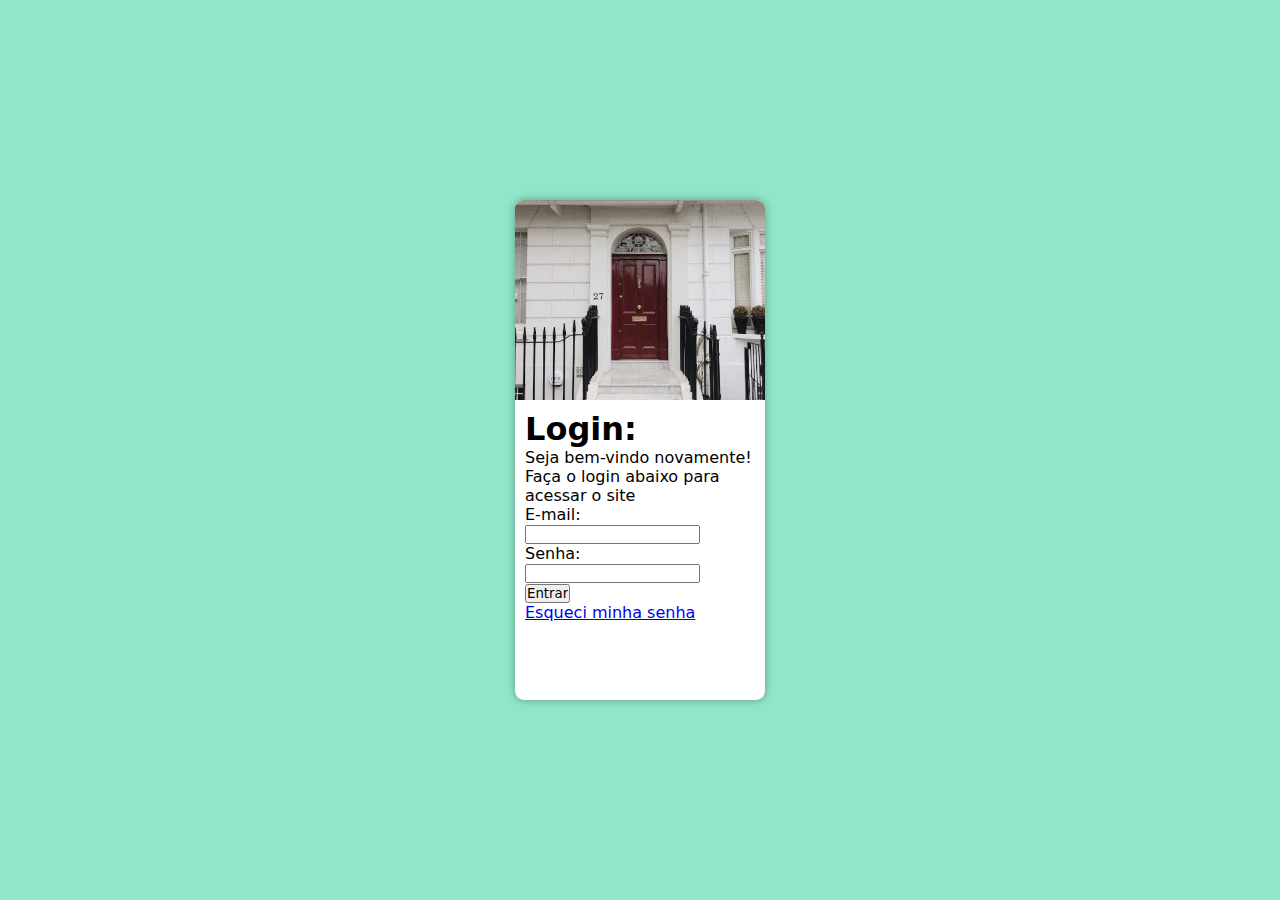
==== projeto-login/index.html @ 0ed56628 "projeto-login" ====
<!DOCTYPE html>
<html lang="pt-br">

<head>
    <meta charset="UTF-8">
    <meta name="viewport" content="width=device-width, initial-scale=1.0">
    <title>Login</title>
    <link rel="stylesheet" href="estilos/style.css">
</head>

<body>
    <main>
        <section id="login">
            <div id="img">
                <!-- imagem -->
            </div>

            <div id="form">
                <h1>Login:</h1>
                <p>Seja bem-vindo novamente! Faça o login abaixo para acessar o site</p>
                
                <form action="login.js" method="post">
                    <label for="e-mail">E-mail:</label>
                    <input type="email" name="e-mail" id="e-mail" required><br>
                    <label for="senha">Senha:</label>
                    <input type="password" name="senha" id="senha" min="8" required><br>
                    <input type="submit" value="Entrar"><br>
                    <a href="#">Esqueci minha senha</a>
                </form>
            </div>
        </section>
    </main>
</body>

</html>
---- projeto-login/estilos/style.css ----
@charset "UTF-8";

/*
PALETA DE CORES:
    #71dfb9c5
    #20FA70
*/

* {
    font-family: system-ui, -apple-system, BlinkMacSystemFont, 'Segoe UI', Roboto, Oxygen, Ubuntu, Cantarell, 'Open Sans', 'Helvetica Neue', sans-serif;
    margin: 0px;
    padding: 0px;
    box-sizing: border-box;
}

body {
    height: 100vh;
    width: 100vw;
    background-color: #71dfb9c5;
}

main {
    position: relative;
    height: 100vh;
    width: 100vw;
}

section#login {
    position: absolute;
    top: 50%;
    left: 50%;
    transform: translate(-50%, -50%);
    overflow: hidden;

    background-color: white;
    width: 250px;
    height: 500px;
    border-radius: 9px;
    box-shadow: 0px 0px 9px rgba(0, 0, 0, 0.337);
}

section#login > div#img {
    display: block;
    height: 200px;
    background: #71dfb9c5 url('../imagem/porta.jpg') center center no-repeat;
    background-size: cover;
}

section#login > div#form {
    display: block;
    padding: 10px;
}
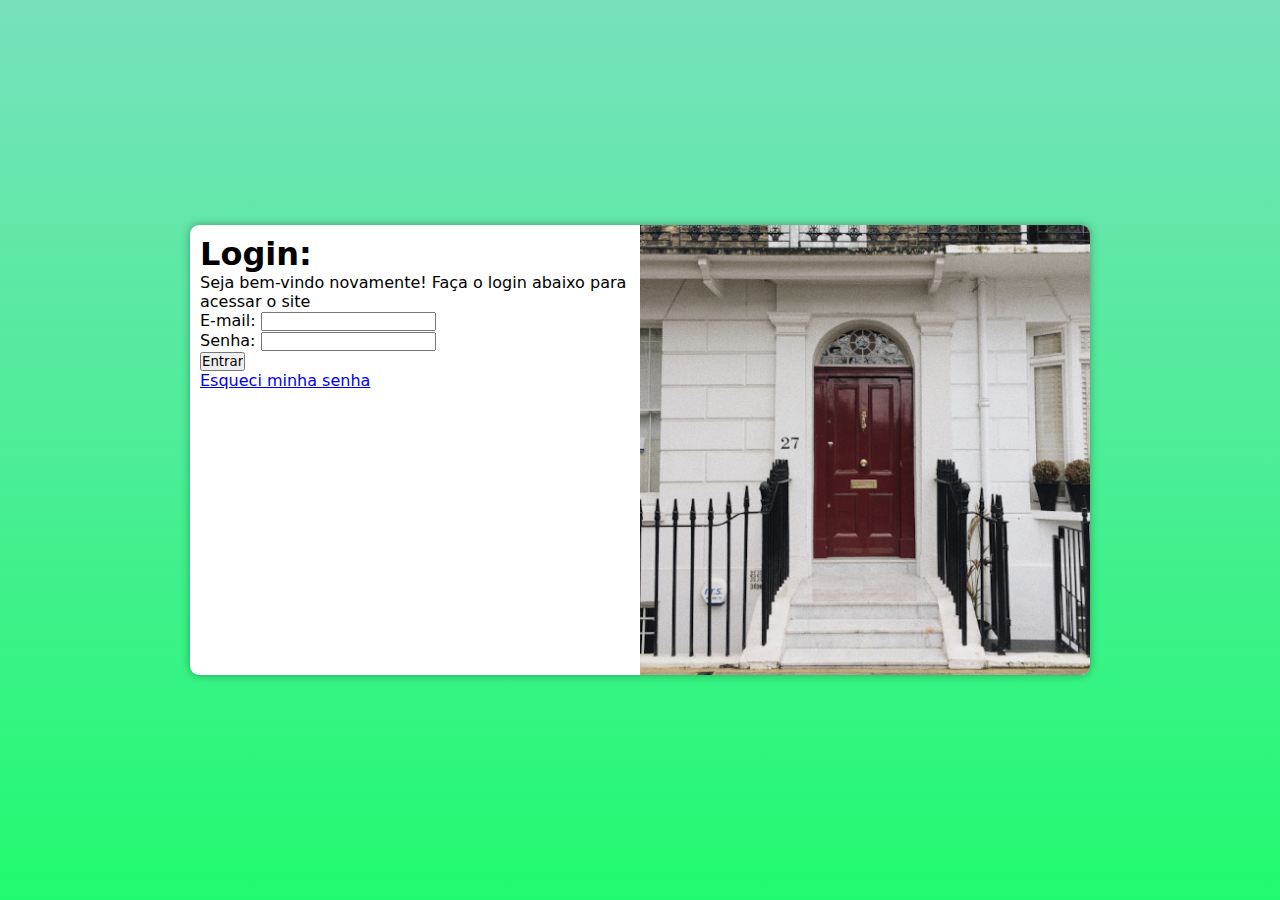
==== commit ed5b94d4: "projeto-login" ====
--- a/projeto-login/index.html
+++ b/projeto-login/index.html
@@ -6,6 +6,7 @@
     <meta name="viewport" content="width=device-width, initial-scale=1.0">
     <title>Login</title>
     <link rel="stylesheet" href="estilos/style.css">
+    <link rel="stylesheet" href="estilo/mediaquery.css">
 </head>
 
 <body>
--- a/projeto-login/estilo/mediaquery.css
+++ b/projeto-login/estilo/mediaquery.css
@@ -0,0 +1,53 @@
+@charset "UTF-8";
+/*
+    DEVICE BREAKPOINTS:
+    TABLET: 768px;
+    LAPTOP: 992px;
+    TV: 1200px;
+*/
+
+@media screen and (min-width: 768px) and (max-width: 991px) {
+
+    body {
+        background-image: linear-gradient(to bottom, #71dfb9c5, #20FA70);
+    }
+
+    section#login {
+        width: 85vw;
+        height: 450px;
+    }
+
+    section#login > div#img {
+        float: right;
+        width: 30%;
+        height: 100%;
+    }
+
+    section#login > div#form {
+        float: left;
+        width: 70%;
+    }
+}
+
+@media screen and (min-width: 992px) {
+    body {
+        background-image: linear-gradient(to bottom, #71dfb9c5, #20FA70);
+    }
+
+    section#login {
+        width: 900px;
+        height: 450px;
+    }
+
+    section#login > div#img {
+        float: right;
+        width: 50%;
+        height: 100%;
+    }
+
+    section#login > div#form {
+        float: left;
+        width: 50%;
+        height: 100%;
+    }
+}
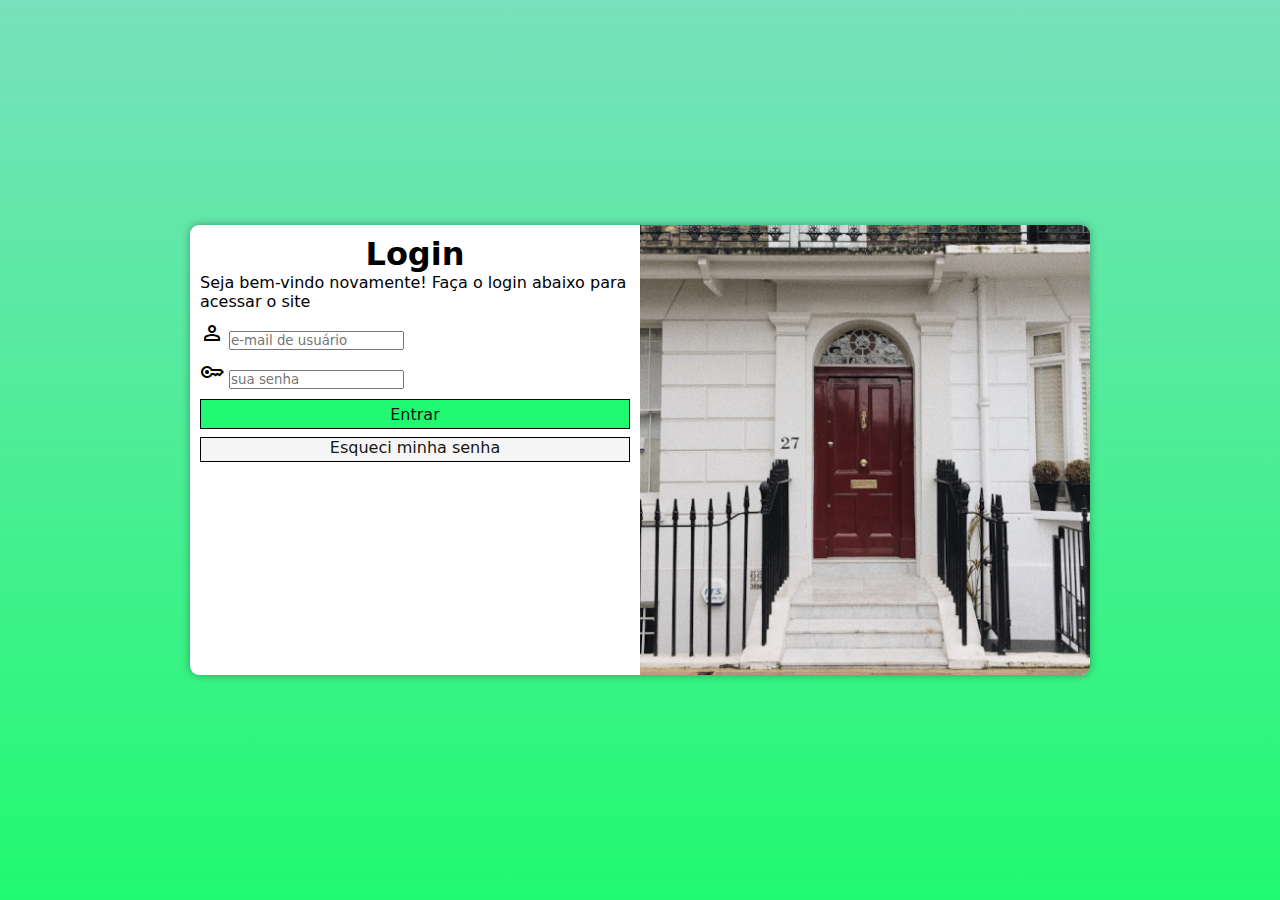
==== commit 4075a1a4: "projeto-login" ====
--- a/projeto-login/index.html
+++ b/projeto-login/index.html
@@ -5,6 +5,7 @@
     <meta charset="UTF-8">
     <meta name="viewport" content="width=device-width, initial-scale=1.0">
     <title>Login</title>
+    <link rel="stylesheet" href="https://fonts.googleapis.com/css2?family=Material+Symbols+Outlined:opsz,wght,FILL,GRAD@20..48,100..700,0..1,-50..200" />
     <link rel="stylesheet" href="estilos/style.css">
     <link rel="stylesheet" href="estilo/mediaquery.css">
 </head>
@@ -17,16 +18,30 @@
             </div>
 
             <div id="form">
-                <h1>Login:</h1>
+                <h1>Login</h1>
                 <p>Seja bem-vindo novamente! Faça o login abaixo para acessar o site</p>
                 
-                <form action="login.js" method="post">
-                    <label for="e-mail">E-mail:</label>
-                    <input type="email" name="e-mail" id="e-mail" required><br>
-                    <label for="senha">Senha:</label>
-                    <input type="password" name="senha" id="senha" min="8" required><br>
-                    <input type="submit" value="Entrar"><br>
-                    <a href="#">Esqueci minha senha</a>
+                <form action="login.js" method="post" autocomplete="on">
+                    <div class="campo">
+                        <label for="e-mail">
+                            <span class="material-symbols-outlined">
+                            person
+                            </span>
+                        </label>
+                        <input type="email" name="e-mail" id="e-mail" required autocomplete="email" placeholder="e-mail de usuário">
+                    </div>
+
+                    <div class="campo">
+                        <label for="senha">
+                            <span class="material-symbols-outlined">
+                                key
+                            </span>
+                        </label>
+                        <input type="password" name="senha" id="senha" required minlength="8" autocomplete="senha" placeholder="sua senha">
+                    </div>
+
+                    <input type="submit" value="Entrar">
+                    <a href="#" class="botao">Esqueci minha senha</a>
                 </form>
             </div>
         </section>
--- a/projeto-login/estilos/style.css
+++ b/projeto-login/estilos/style.css
@@ -33,8 +33,8 @@
     overflow: hidden;
 
     background-color: white;
-    width: 250px;
-    height: 500px;
+    width: 270px;
+    height: 480px;
     border-radius: 9px;
     box-shadow: 0px 0px 9px rgba(0, 0, 0, 0.337);
 }
@@ -51,3 +51,48 @@
     padding: 10px;
 }
 
+div#form > h1 {
+    text-align: center;
+}
+
+div.campo {
+    margin: 10px 0px;
+}
+
+div.campo > input:focus {
+    background-color: lightgray;
+}
+
+form > input[type=submit] {
+    display: block;
+    background-color: #20FA70;
+    color: rgb(23, 23, 23);
+    width: 100%;
+    height: 30px;
+    font-size: 1em;
+    text-align: center;
+    border: .5px solid black;
+}
+
+form > input[type=submit]:hover {
+    background-color: #71dfb9c5;
+    cursor: pointer;
+}
+
+form > a.botao {
+    display: block;
+    background-color: whitesmoke;
+    color: rgb(23, 23, 23);
+    width: 100%;
+    height: 25px;
+    font-size: 1em;
+    text-align: center;
+    text-decoration: none;
+    border: .5px solid black;
+    margin-top: 8px;
+}
+
+form > a.botao:hover {
+    background-color: #71dfb9c5;
+    text-decoration: underline;
+}
--- a/projeto-login/estilo/mediaquery.css
+++ b/projeto-login/estilo/mediaquery.css
@@ -6,6 +6,7 @@
     TV: 1200px;
 */
 
+/*TABLET*/
 @media screen and (min-width: 768px) and (max-width: 991px) {
 
     body {
@@ -19,16 +20,22 @@
 
     section#login > div#img {
         float: right;
-        width: 30%;
+        width: 40%;
         height: 100%;
     }
 
     section#login > div#form {
         float: left;
-        width: 70%;
+        width: 60%;
     }
-}
 
+    form > input[type=submit], form > a.botao {
+        width: 90%;
+        margin: 5px auto;
+    }
+}   
+
+/*TELAS ACIMA DE 992PX*/
 @media screen and (min-width: 992px) {
     body {
         background-image: linear-gradient(to bottom, #71dfb9c5, #20FA70);
@@ -50,4 +57,4 @@
         width: 50%;
         height: 100%;
     }
-}
+}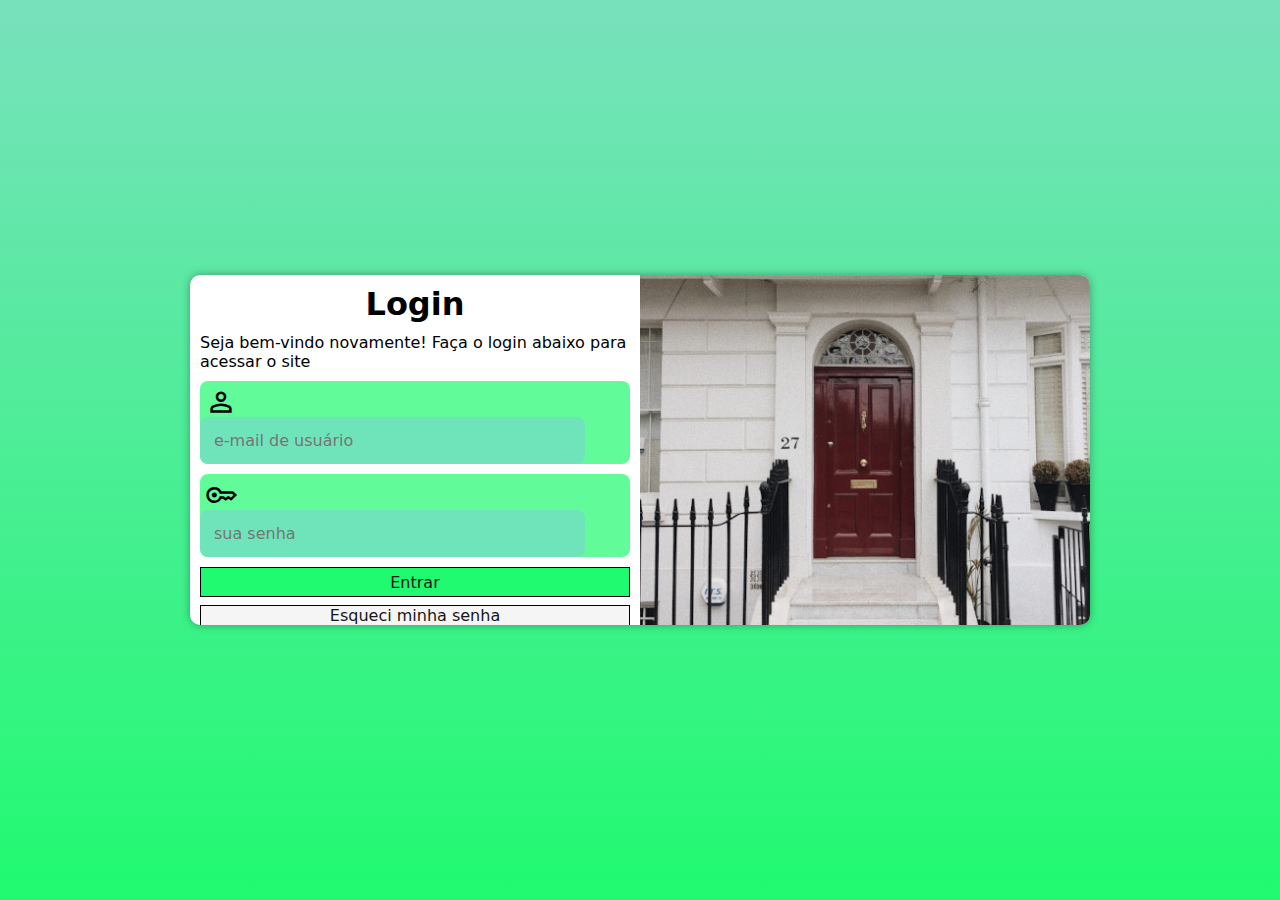
==== commit 8e2e314e: "projeto-login" ====
--- a/projeto-login/index.html
+++ b/projeto-login/index.html
@@ -7,10 +7,10 @@
     <title>Login</title>
     <link rel="stylesheet" href="https://fonts.googleapis.com/css2?family=Material+Symbols+Outlined:opsz,wght,FILL,GRAD@20..48,100..700,0..1,-50..200" />
     <link rel="stylesheet" href="estilos/style.css">
-    <link rel="stylesheet" href="estilo/mediaquery.css">
+    <link rel="stylesheet" href="estilos/mediaquery.css">
 </head>
 
-<body>
+<body onload="load()">
     <main>
         <section id="login">
             <div id="img">
@@ -21,23 +21,23 @@
                 <h1>Login</h1>
                 <p>Seja bem-vindo novamente! Faça o login abaixo para acessar o site</p>
                 
-                <form action="login.js" method="post" autocomplete="on">
+                <form action="login.html" method="post" autocomplete="on">
                     <div class="campo">
                         <label for="e-mail">
-                            <span class="material-symbols-outlined">
+                            <i class="material-symbols-outlined">
                             person
-                            </span>
+                            </i>
                         </label>
-                        <input type="email" name="e-mail" id="e-mail" required autocomplete="email" placeholder="e-mail de usuário">
+                        <input type="email" name="e-mail" id="e-mail" required placeholder="e-mail de usuário">
                     </div>
 
                     <div class="campo">
                         <label for="senha">
-                            <span class="material-symbols-outlined">
+                            <i class="material-symbols-outlined">
                                 key
-                            </span>
+                            </i>
                         </label>
-                        <input type="password" name="senha" id="senha" required minlength="8" autocomplete="senha" placeholder="sua senha">
+                        <input type="password" name="senha" id="senha" required minlength="8" placeholder="sua senha">
                     </div>
 
                     <input type="submit" value="Entrar">
--- a/projeto-login/estilos/style.css
+++ b/projeto-login/estilos/style.css
@@ -20,23 +20,20 @@
 }
 
 main {
-    position: relative;
+    display: flex;
+    justify-content: center;
+    align-items: center;
     height: 100vh;
     width: 100vw;
 }
 
 section#login {
-    position: absolute;
-    top: 50%;
-    left: 50%;
-    transform: translate(-50%, -50%);
-    overflow: hidden;
-
     background-color: white;
     width: 270px;
-    height: 480px;
-    border-radius: 9px;
+    height: 490px;
+    border-radius: 10px;
     box-shadow: 0px 0px 9px rgba(0, 0, 0, 0.337);
+    overflow: hidden;
 }
 
 section#login > div#img {
@@ -56,11 +53,29 @@
 }
 
 div.campo {
+    background-color: #20fa70b4;
+    border-radius: 8px;
     margin: 10px 0px;
+}
+
+div.campo i {
+    width: 40px;
+    font-size: 2em;  
+    transform: translate(5px, 5px);
+}
+
+div.campo > input {
+    background-color: #6fe4bb;
+    font-size: 1em;
+    width: calc(100% - 45px);
+    border: 0px;
+    border-radius: 8px;
+    padding: 14px;
 }
 
 div.campo > input:focus {
     background-color: lightgray;
+    outline: none;
 }
 
 form > input[type=submit] {
--- a/projeto-login/estilos/mediaquery.css
+++ b/projeto-login/estilos/mediaquery.css
@@ -0,0 +1,70 @@
+@charset "UTF-8";
+/*
+    DEVICE BREAKPOINTS:
+    TABLET: 768px;
+    LAPTOP: 992px;
+    TV: 1200px;
+*/
+
+/*TABLET*/
+@media screen and (min-width: 768px) and (max-width: 991px) {
+
+    body {
+        background-image: linear-gradient(to bottom, #71dfb9c5, #20FA70);
+    }
+
+    section#login {
+        display: flex;
+        width: 85vw;
+        height: 300px;
+    }
+
+    section#login p {
+        margin: 10px 0px;
+    }
+
+    section#login > div#img {
+        order: 1;
+        width: 45%;
+        height: 100%;
+    }
+
+    section#login > div#form {
+        order: 0;
+        width: 55%;
+    }
+
+    form > input[type=submit], form > a.botao {
+        width: 90%;
+        margin: 5px auto;
+    }
+}   
+
+/*TELAS ACIMA DE 992PX*/
+@media screen and (min-width: 992px) {
+    body {
+        background-image: linear-gradient(to bottom, #71dfb9c5, #20FA70);
+    }
+
+    section#login {
+        display: flex;
+        width: 900px;
+        height: 350px;
+    }
+
+    section#login p {
+        margin: 10px 0px;
+    }
+
+    section#login > div#img {
+        order: 1;
+        width: 50%;
+        height: 100%;
+    }
+
+    section#login > div#form {
+        order: 0;
+        width: 50%;
+        height: 100%;
+    }
+}